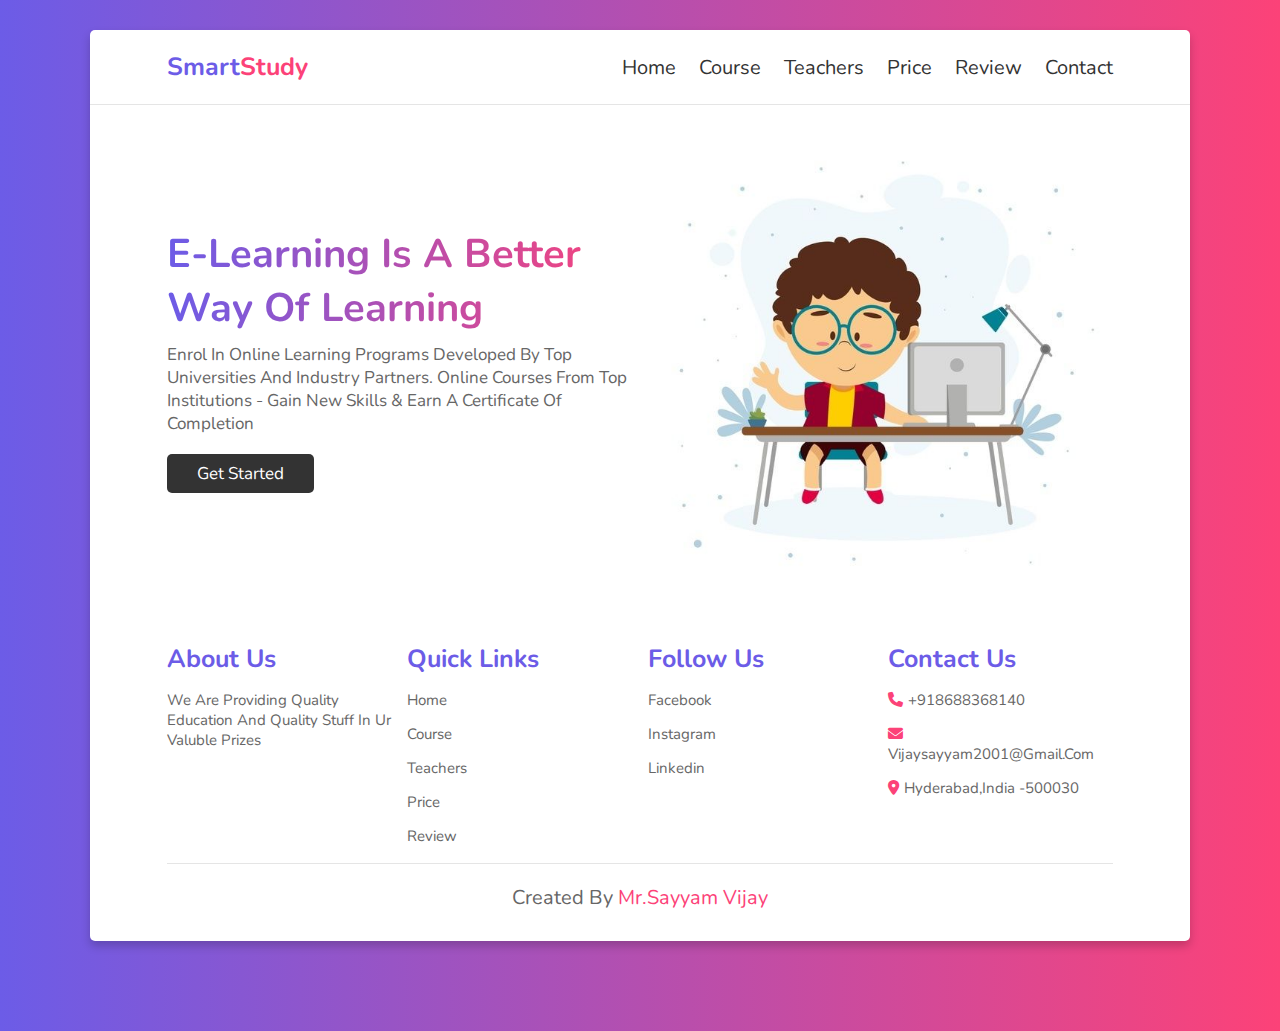
==== index.html @ 90139efc "all pushed" ====
<!DOCTYPE html>
<html lang="en">
  <head>
    <meta charset="UTF-8" />
    <meta http-equiv="X-UA-Compatible" content="IE=edge" />
    <meta name="viewport" content="width=device-width, initial-scale=1.0" />
    <title>home</title>
    <!--cdn link for font-->
    <link
      rel="stylesheet"
      href="https://cdnjs.cloudflare.com/ajax/libs/font-awesome/6.1.1/css/all.min.css"
    />
    <link rel="stylesheet" href="style.css" />
  </head>
  <body>
    <div class="container">
      <header>
        <a href="#" class="logo">Smart<span>Study</span></a>
        <div id="menu" class="fas fa-bars"></div>
        <nav class="navbar">
          <a href="index.html">home</a>
          <a href="course.html">course</a>
          <a href="teachers.html">teachers</a>
          <a href="price.html">price</a>
          <a href="review.html">review</a>
          <a href="contact.html">contact</a>
        </nav>
      </header>
      <!--home section-->
      <section class="home">
        <div class="content">
          <h3>E-learning is a better way of learning</h3>
          <p>
            Enrol in online learning programs developed by top universities and
            industry partners. Online Courses from Top Institutions - Gain New
            Skills & Earn a Certificate of Completion
          </p>
          <a href="#" class="btn">get started</a>
        </div>
        <div class="image">
          <img src="images/img1.jpg" alt="" />
        </div>
      </section>
      <!--footer-->
      <section class="footer">
        <div class="box-container">
          <div class="box">
            <h3>about us</h3>
            <p>
              we are providing quality education and quality stuff in ur valuble
              prizes
            </p>
          </div>
          <div class="box">
            <h3>quick links</h3>
            <a href="index.html">home</a>
            <a href="course.html">course</a>
            <a href="teachers.html">teachers</a>
            <a href="price.html">price</a>
            <a href="review.html">review</a>
          </div>
          <div class="box">
            <h3>follow us</h3>
            <a href="https://www.facebook.com/vijay.sayyam.5/">facebook</a>
            <a href="https://www.instagram.com/vjleo_1329/">instagram</a>
            <a href="https://www.linkedin.com/in/vijay-sayyam-813b75195/"
              >linkedin</a
            >
          </div>
          <div class="box">
            <h3>contact us</h3>
            <p><i class="fas fa-phone"></i>+918688368140</p>
            <p><i class="fas fa-envelope"></i>vijaysayyam2001@gmail.com</p>
            <p><i class="fas fa-map-marker-alt"></i>hyderabad,india -500030</p>
          </div>
        </div>
        <div class="credit">created by <span>mr.sayyam vijay</span></div>
      </section>
    </div>

    <script src="script.js"></script>
  </body>
</html>
---- style.css ----
@import url("https://fonts.googleapis.com/css2?family=Nunito:wght@200;300;400;600;700&display=swap");
:root {
  --voilet: #6c5ce7;
  --pink: #fc4278;
  --gradient: linear-gradient(90deg, var(--voilet), var(--pink));
}
* {
  font-family: "Nunito", sans-serif;
  margin: 0;
  padding: 0;
  box-sizing: border-box;
  outline: none;
  border: none;
  text-decoration: none;
  text-transform: capitalize;
  transition: all 0.2s ease-out;
}
html {
  font-size: 62.5%;
  overflow-x: hidden;
}
html::-webkit-scrollbar {
  width: 1rem;
}
html::-webkit-scrollbar-track {
  background: #333;
}
html::-webkit-scrollbar-thumb {
  background: #fff;
  border-radius: 5rem;
}
body {
  background: var(--gradient);
  padding: 3rem 7%;
  padding-bottom: 9rem;
}
section {
  padding: 2rem 7%;
}
.container {
  background: #fff;
  border-radius: 0.5rem;
  box-shadow: 0 0.5rem 1rem rgba(0, 0, 0, 0.2);
}
.heading {
  color: transparent;
  background: var(--gradient);
  -webkit-background-clip: text;
  background-clip: text;
  padding: 0 1rem;
  padding-top: 2.5rem;
  text-align: center;
  font-size: 4rem;
  text-transform: uppercase;
}
.btn {
  display: inline-block;
  margin-top: 1rem;
  padding: 0.8rem 3rem;
  border-radius: 0.5rem;
  background: #333;
  color: #fff;
  cursor: pointer;
  font-size: 1.7rem;
}
.btn:hover {
  background: var(--gradient);
}
header {
  display: flex;
  align-items: center;
  justify-content: space-between;
  width: 100%;
  padding: 2rem 7%;
  border-bottom: 0.1rem solid rgba(0, 0, 0, 0.1);
  position: relative;
  z-index: 1000;
}
header .logo {
  font-size: 2.5rem;
  font-weight: bold;
  color: var(--voilet);
}
header .logo span {
  color: var(--pink);
}
header .navbar a {
  margin-left: 2rem;
  font-size: 2rem;
  color: #333;
}
header .navbar a:hover {
  color: var(--pink);
}
#menu {
  font-size: 2.5rem;
  padding: 0.5rem 1rem;
  border-radius: 0.3rem;
  border: 0.1rem solid rgba(0, 0, 0, 0.2);
  cursor: pointer;
  display: none;
}
.home {
  display: flex;
  flex-wrap: wrap;
  gap: 1.5rem;
  align-items: center;
}
.home .content {
  flex: 1 1 40rem;
}
.home .image {
  flex: 1 1 40rem;
}
.home .image img {
  width: 100%;
}
.home .content h3 {
  color: transparent;
  background: var(--gradient);
  -webkit-background-clip: text;
  background-clip: text;
  font-size: 4rem;
}
.home .content p {
  padding: 0.5em 0;
  font-size: 1.7rem;
  color: #666;
}
.course {
  display: flex;
  flex-wrap: wrap;
  gap: 1.5rem;
}
.course .box {
  flex: 1 1 30rem;
  border-radius: 0.5rem;
  border: 0.1rem solid rgba(0, 0, 0, 0.1);
  padding: 1rem;
  position: relative;
}
.course .box img {
  height: 20rem;
  width: 100%;
}
.course .box .amount {
  position: absolute;
  top: 1rem;
  left: 1rem;
  font-size: 2rem;
  padding: 0.5rem 1 rem;
  background: var(--pink);
  color: #fff;
  border-radius: 0.5rem;
}
.course .box .stars i {
  color: var(--voilet);
  font-size: 1.5rem;
  padding: 1rem 0;
}
.course .box h3 {
  color: var(--pink);
  font-size: 2.5rem;
  padding: 1rem 0;
}
.course .box p {
  color: #666;
  font-size: 1.5rem;
  padding: 0.5rem 0;
}
.course .icons {
  display: flex;
  align-items: center;
  justify-content: space-between;
  margin-top: 1rem;
  border-top: 0.1rem solid rgba(0, 0, 0, 0.1);
  padding: 0.5rem;
  padding-top: 1rem;
}
.course .icons p {
  color: #666;
  font-size: 1.3rem;
}
.course .icons p i {
  padding-right: 0.4rem;
  color: var(--pink);
}
.teacher {
  display: flex;
  flex-wrap: wrap;
  gap: 1.5rem;
}
.teacher .box {
  flex: 1 1 23rem;
  border: 0.1rem solid rgba(0, 0, 0, 0.1);
  border-radius: 0.5rem;
  padding: 1.5rem;
  text-align: center;
}
.teacher .box img {
  height: 10rem;
  width: 10rem;
  margin: 0.5rem 0;
  border-radius: 50%;
  object-fit: cover;
}
.teacher .box h3 {
  color: var(--voilet);
  font-size: 2.5rem;
}
.teacher .box span {
  color: var(--pink);
  font-size: 2rem;
}
.teacher .box p {
  color: #666;
  font-size: 1.5rem;
  padding: 1rem 0;
}
.teacher .box .share a {
  height: 4rem;
  width: 4rem;
  line-height: 4rem;
  font-size: 2rem;
  background: var(--pink);
  border-radius: 0.5rem;
  margin: 0.3rem;
  color: #fff;
}
.teacher .box .share a:hover {
  background: var(--voilet);
}
.price {
  display: flex;
  flex-wrap: wrap;
  gap: 1.5rem;
}
.price .box {
  flex: 1 1 30rem;
  text-align: center;
  border: 0.1rem solid rgba(0, 0, 0, 0.1);
  border-radius: 0.5rem;
}
.price .box h3 {
  font-size: 2.5rem;
  color: #333;
  padding: 1.5rem 0;
}
.price .box .amount {
  font-size: 4.5rem;
  color: #fff;
  padding: 1rem 0;
  background: var(--gradient);
  font-weight: bold;
}
.price .box .amount span {
  font-size: 2rem;
}
.price .box ul {
  border-bottom: 0.1rem solid rgba(0, 0, 0, 0.1);
  padding: 1rem 0;
  list-style: none;
}
.price .box ul li {
  padding: 0.7rem 0;
  font-size: 1.7rem;
  color: #666;
}
.price .box .btn {
  margin: 2rem;
}
.review {
  display: flex;
  flex-wrap: wrap;
  gap: 1.5rem;
}
.review .box {
  border-radius: 0.5rem;
  border: 1rem solid rgba(0, 0, 0, 0.1);
  padding: 1rem;
  flex: 1 1 30rem;
}
.review .box .student {
  display: flex;
  align-items: center;
  justify-content: space-between;
}
.review .box .student .student-info {
  display: flex;
  align-items: center;
}
.review .box .student i {
  font-size: 6rem;
  color: var(--pink);
  opacity: 0.5;
}
.review .box .student .student-info img {
  border-radius: 50%;
  object-fit: cover;
  height: 7rem;
  width: 7rem;
  margin-left: 1.5rem;
}
.review .box .student .student-info h3 {
  font-size: 2rem;
  color: #333;
}
.review .box .student .student-info span {
  font-size: 1.5rem;
  color: var(--pink);
}
.review .box .text {
  font-size: 1.5rem;
  padding: 1rem 0;
  color: #666;
}
.contact {
  display: flex;
  flex-wrap: wrap;
  gap: 1.5rem;
}
.contact .image {
  flex: 1 1 35rem;
}
.contact .image img {
  width: 100%;
}
.contact form {
  flex: 1 1 50rem;
  border: 1rem solid rgba(0, 0, 0, 0.1);
  border-radius: 0.5rem;
  padding: 2rem;
}
.contact form .inputBox {
  display: flex;
  flex-wrap: wrap;
  justify-content: space-between;
}
.contact form .inputBox input,
.contact form .box,
.contact form textarea {
  width: 100%;
  padding: 1rem;
  margin: 0.7rem 0;
  font-size: 1.7rem;
  border: 0.1rem solid rgba(0, 0, 0, 0.1);
  border-radius: 0.5rem;
  text-transform: none;
  color: #333;
}
.contact form .inputBox input:focus,
.contact form .box:focus,
.contact form textarea:focus {
  border-color: var(--pink);
}
.contact form .inputBox input {
  width: 49%;
}
.contact form textarea {
  height: 20rem;
  resize: none;
}
.footer .box-container {
  display: flex;
  flex-wrap: wrap;
  gap: 1.5rem;
}
.footer .box-container .box {
  flex: 1 1 20rem;
}
.footer .box-container .box h3 {
  font-size: 2.5rem;
  color: var(--voilet);
  padding: 0.7rem 0;
}
.footer .box-container .box p {
  font-size: 1.5rem;
  color: #666;
  padding: 0.7rem 0;
}
.footer .box-container .box a {
  display: block;
  font-size: 1.5rem;
  color: #666;
  padding: 0.7rem 0;
}
.footer .box-container .box a:hover {
  color: var(--pink);
}
.footer .box-container .box p i {
  padding-right: 0.5rem;
  color: var(--pink);
}
.footer .credit {
  font-size: 2rem;
  margin-top: 1rem;
  padding: 1rem;
  padding-top: 2rem;
  text-align: center;
  border-top: 0.1rem solid rgba(0, 0, 0, 0.1);
  color: #666;
}
.footer .credit span {
  color: var(--pink);
}

/*media query*/
@media (max-width: 991px) {
  html {
    font-size: 55%;
  }
  body {
    padding: 1.5rem;
  }
  header {
    padding: 2rem;
  }
  section {
    padding: 2rem;
  }
}
@media (max-width: 768px) {
  #menu {
    display: initial;
  }
  header .navbar {
    position: absolute;
    top: 100%;
    left: 0;
    right: 0;
    background: #fff;
    border-bottom: 0.1rem solid rgba(0, 0, 0, 0.1);
    border-top: 0.1rem solid rgba(0, 0, 0, 0.1);
    clip-path: polygon(0 0, 100% 0, 100% 0, 0 0);
  }
  header .navbar.active {
    clip-path: polygon(0 0, 100% 0, 100% 100%, 0 100%);
  }
  header .navbar a {
    font-size: 2.5rem;
    display: block;
    margin: 2rem 0;
    text-align: center;
  }
  .contact form .inputBox input {
    width: 100%;
  }
}
@media (max-width: 400px) {
  html {
    font-size: 50%;
  }
}
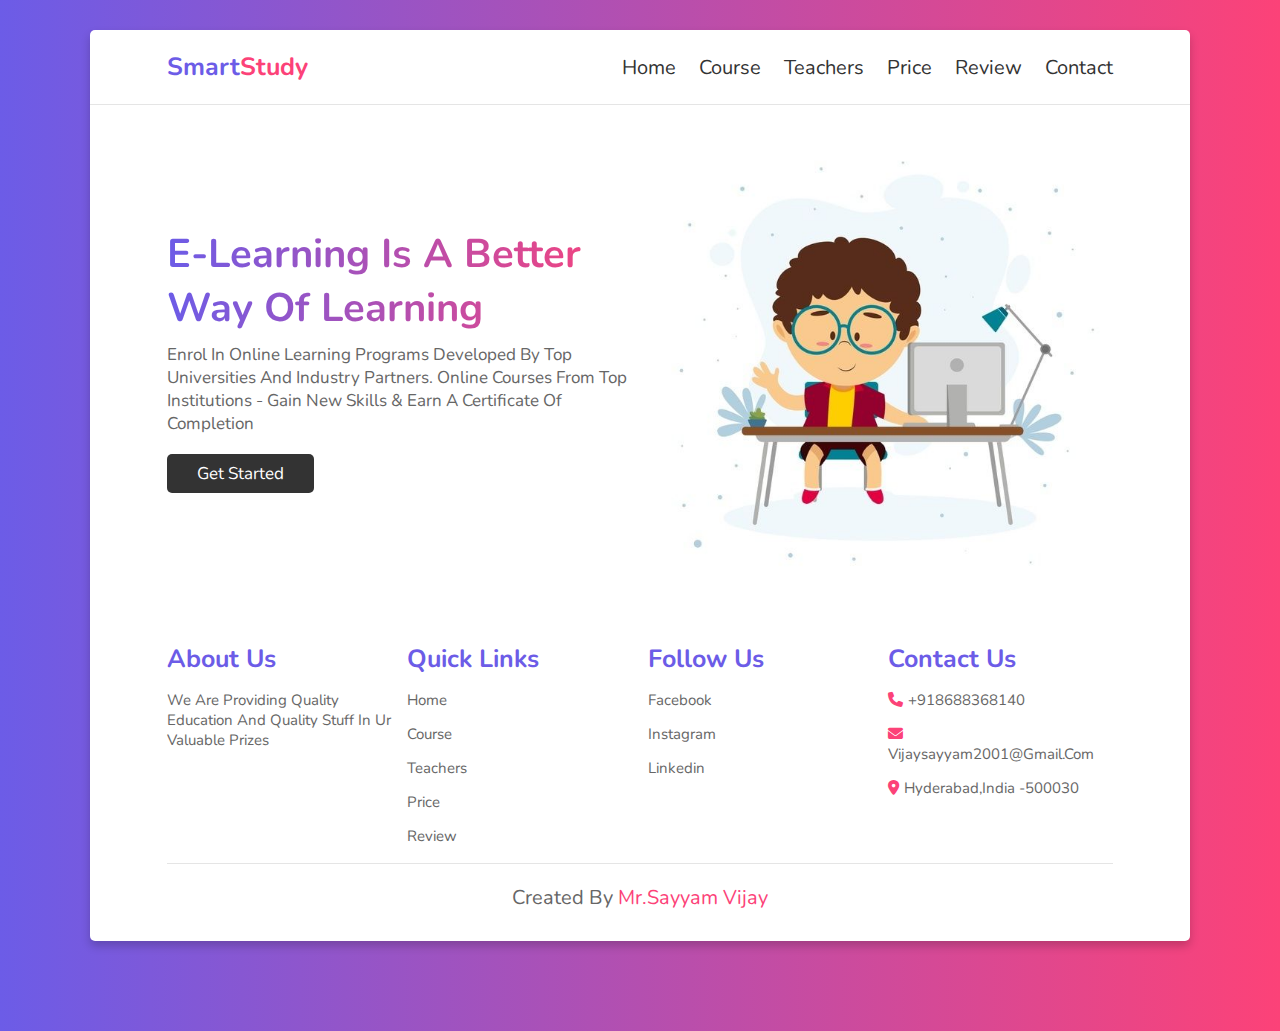
==== commit 414cd81b: "links added" ====
--- a/index.html
+++ b/index.html
@@ -35,7 +35,7 @@
             industry partners. Online Courses from Top Institutions - Gain New
             Skills & Earn a Certificate of Completion
           </p>
-          <a href="#" class="btn">get started</a>
+          <a href="course.html" class="btn">get started</a>
         </div>
         <div class="image">
           <img src="images/img1.jpg" alt="" />
@@ -47,8 +47,8 @@
           <div class="box">
             <h3>about us</h3>
             <p>
-              we are providing quality education and quality stuff in ur valuble
-              prizes
+              we are providing quality education and quality stuff in ur
+              valuable prizes
             </p>
           </div>
           <div class="box">
